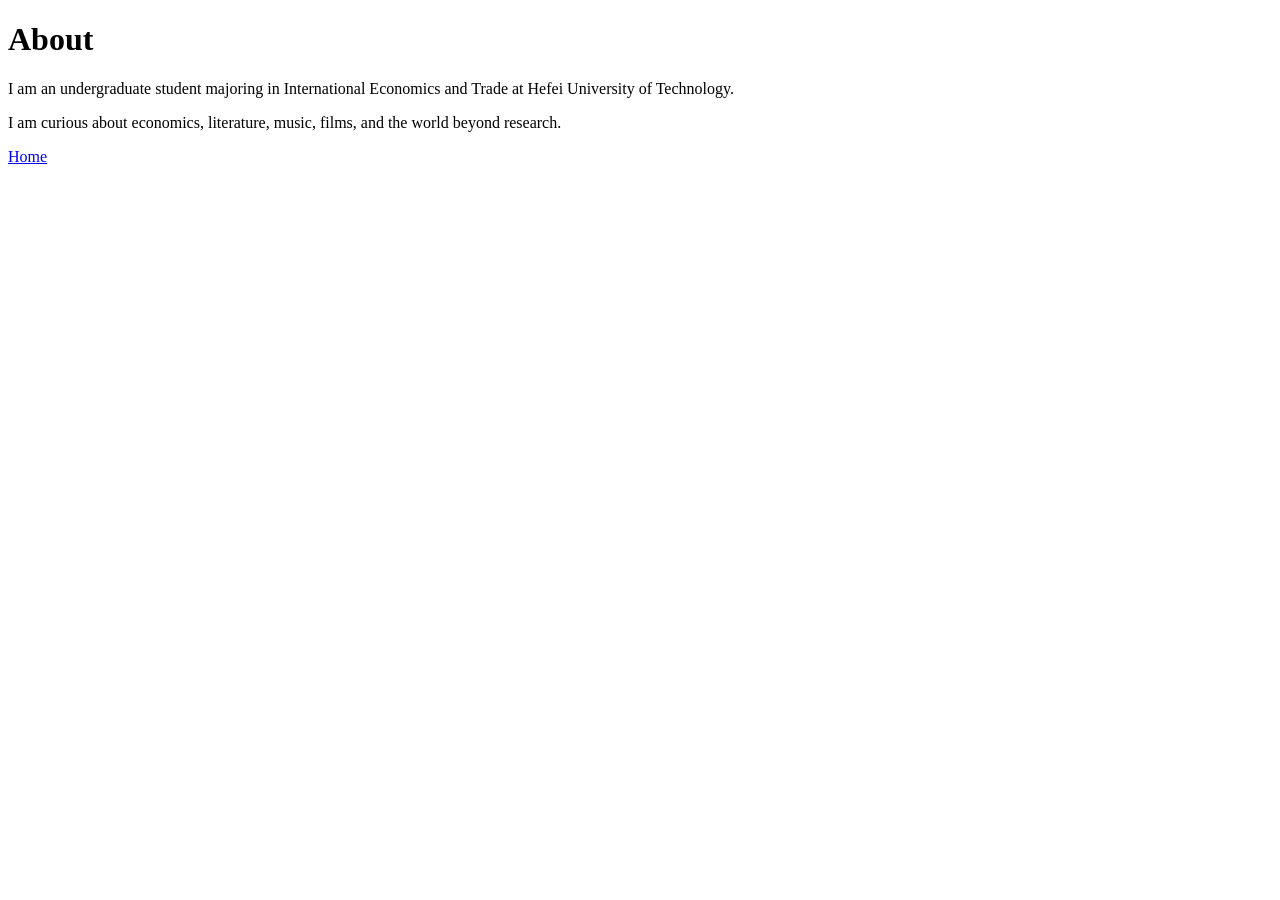
==== about.html @ d71cb875 "Add files via upload" ====
<!doctype html><html><head><link rel="stylesheet" href="assets/style.css"><title>About</title></head><body><main><h1>About</h1><p>I am an undergraduate student majoring in International Economics and Trade at Hefei University of Technology.</p><p>I am curious about economics, literature, music, films, and the world beyond research.</p><a href="index.html">Home</a></main></body></html>
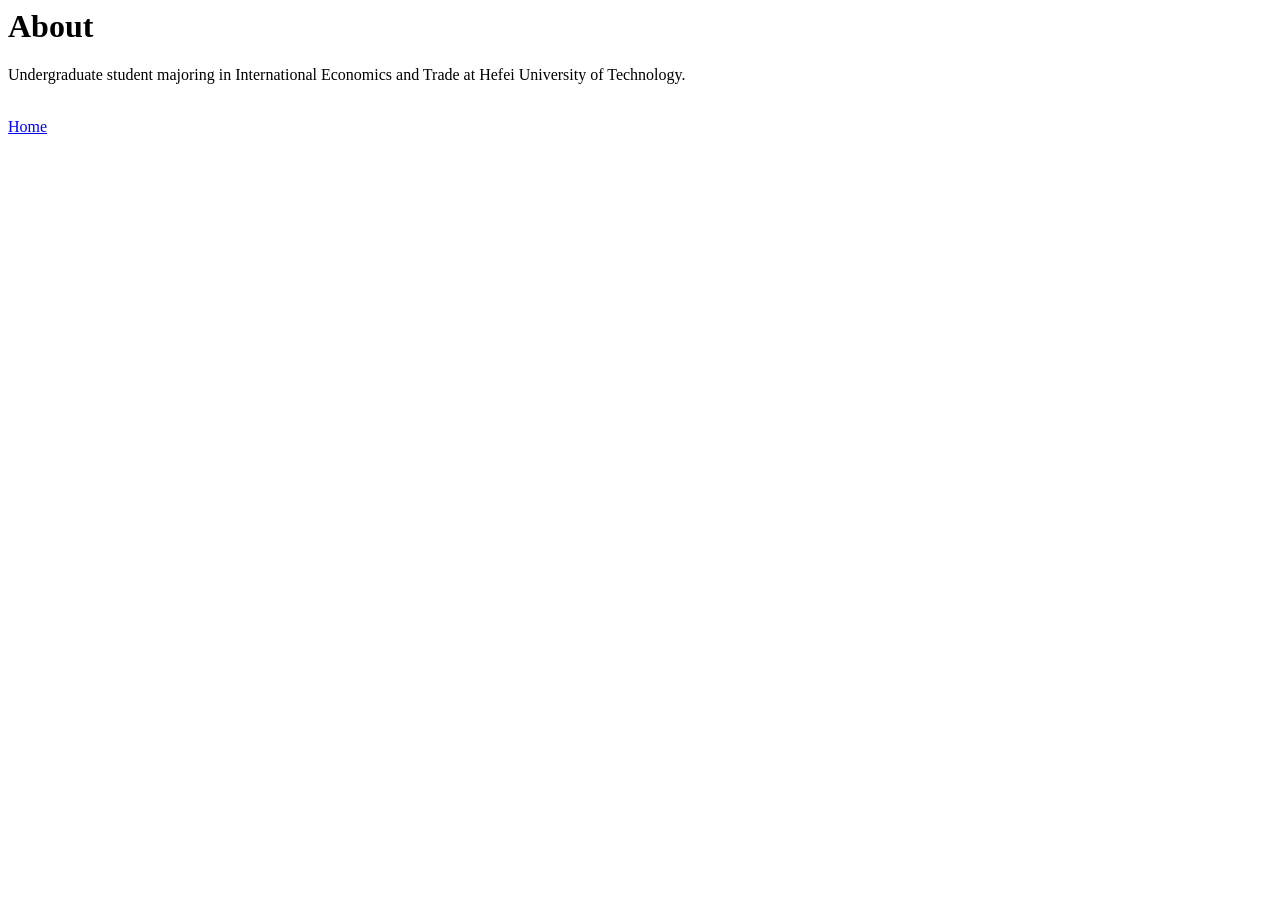
==== commit f38cdd87: "Add files via upload" ====
--- a/about.html
+++ b/about.html
@@ -1 +1 @@
-<!doctype html><html><head><link rel="stylesheet" href="assets/style.css"><title>About</title></head><body><main><h1>About</h1><p>I am an undergraduate student majoring in International Economics and Trade at Hefei University of Technology.</p><p>I am curious about economics, literature, music, films, and the world beyond research.</p><a href="index.html">Home</a></main></body></html>+<html><head><link rel='stylesheet' href='assets/style.css'></head><body><main><h1>About</h1><p>Undergraduate student majoring in International Economics and Trade at Hefei University of Technology.</p><br><a href='index.html'>Home</a></main></body></html>
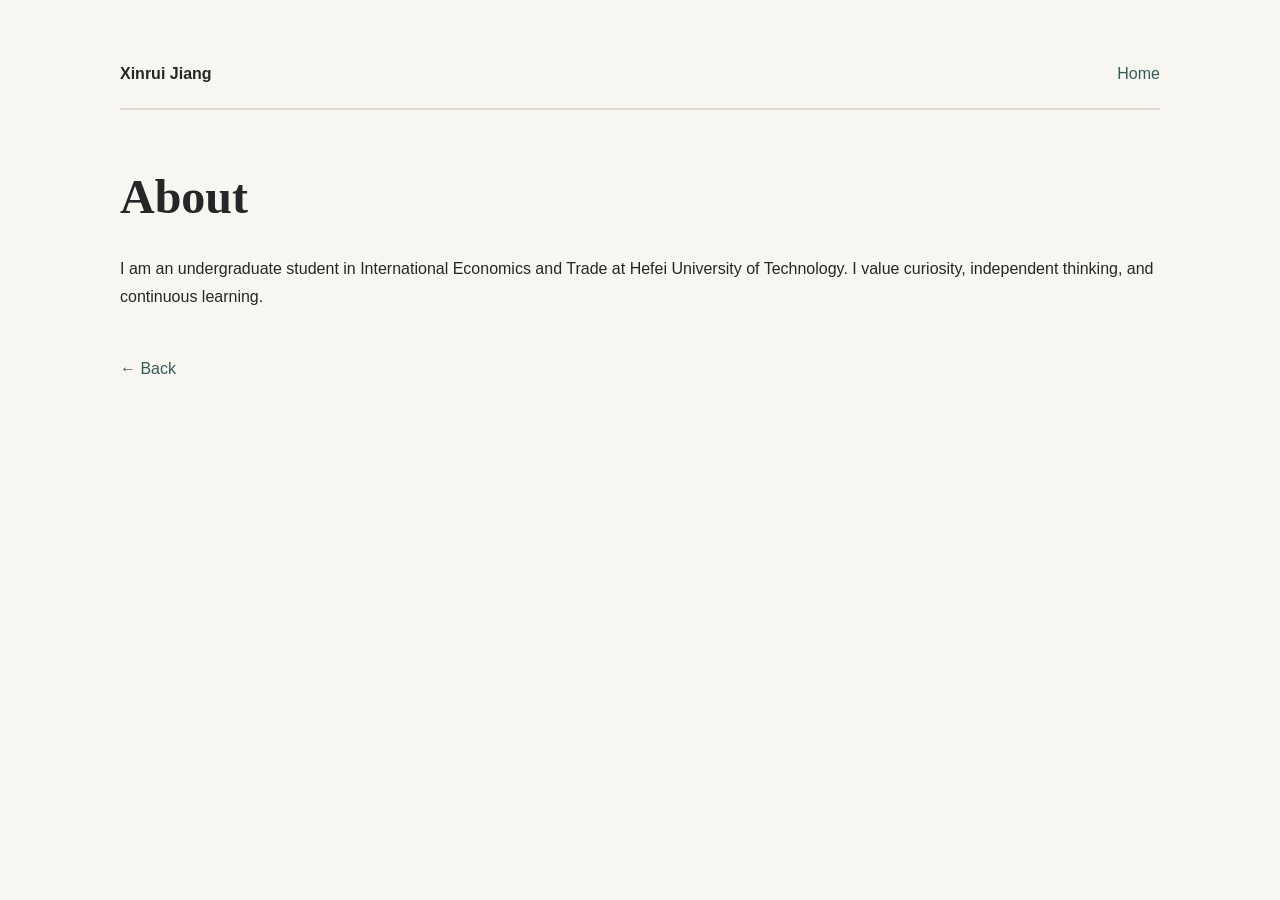
==== commit edca8b68: "Add files via upload" ====
--- a/about.html
+++ b/about.html
@@ -1 +1 @@
-<html><head><link rel='stylesheet' href='assets/style.css'></head><body><main><h1>About</h1><p>Undergraduate student majoring in International Economics and Trade at Hefei University of Technology.</p><br><a href='index.html'>Home</a></main></body></html>+<!doctype html><html><head><meta charset="utf-8"><title>about.html</title><link rel="stylesheet" href="assets/style.css"></head><body><div class="container"><nav><b>Xinrui Jiang</b><a href="index.html">Home</a></nav><section><h1>About</h1><p>I am an undergraduate student in International Economics and Trade at Hefei University of Technology. I value curiosity, independent thinking, and continuous learning.</p><br><a href="index.html">← Back</a></section></div></body></html>
--- a/assets/style.css
+++ b/assets/style.css
@@ -0,0 +1,83 @@
+
+:root{
+--bg:#f8f6f1;
+--text:#242727;
+--muted:#6d7372;
+--accent:#355c5a;
+--line:#dedbd3;
+}
+*{box-sizing:border-box}
+body{
+margin:0;
+background:var(--bg);
+color:var(--text);
+font-family:Inter,Helvetica,Arial,sans-serif;
+line-height:1.75;
+}
+a{color:var(--accent);text-decoration:none}
+.container{
+max-width:1100px;
+margin:auto;
+padding:40px 30px;
+}
+nav{
+display:flex;
+justify-content:space-between;
+border-bottom:1px solid var(--line);
+padding:20px 0;
+}
+.navlinks{display:flex;gap:25px}
+.hero{
+padding:80px 0;
+display:grid;
+grid-template-columns:180px 1fr;
+gap:50px;
+}
+.avatar{
+width:160px;
+height:160px;
+border-radius:50%;
+background:#e7ebe6;
+display:flex;
+align-items:center;
+justify-content:center;
+font:55px Georgia,serif;
+color:var(--accent);
+}
+h1,h2,h3{
+font-family:Georgia,"Times New Roman",serif;
+}
+h1{font-size:48px;margin:0}
+h2{font-size:32px;margin-top:0}
+.lead{
+font-size:22px;
+color:#4d5555;
+}
+section{
+border-top:1px solid var(--line);
+padding:45px 0;
+}
+.grid{
+display:grid;
+grid-template-columns:repeat(2,1fr);
+gap:25px;
+}
+.card{
+background:#fffdf8;
+padding:25px;
+border:1px solid var(--line);
+}
+.tag{
+color:var(--accent);
+font-size:13px;
+letter-spacing:1px;
+}
+footer{
+border-top:1px solid var(--line);
+padding:30px 0;
+color:var(--muted);
+}
+@media(max-width:750px){
+.hero,.grid{grid-template-columns:1fr}
+.navlinks{display:none}
+}
